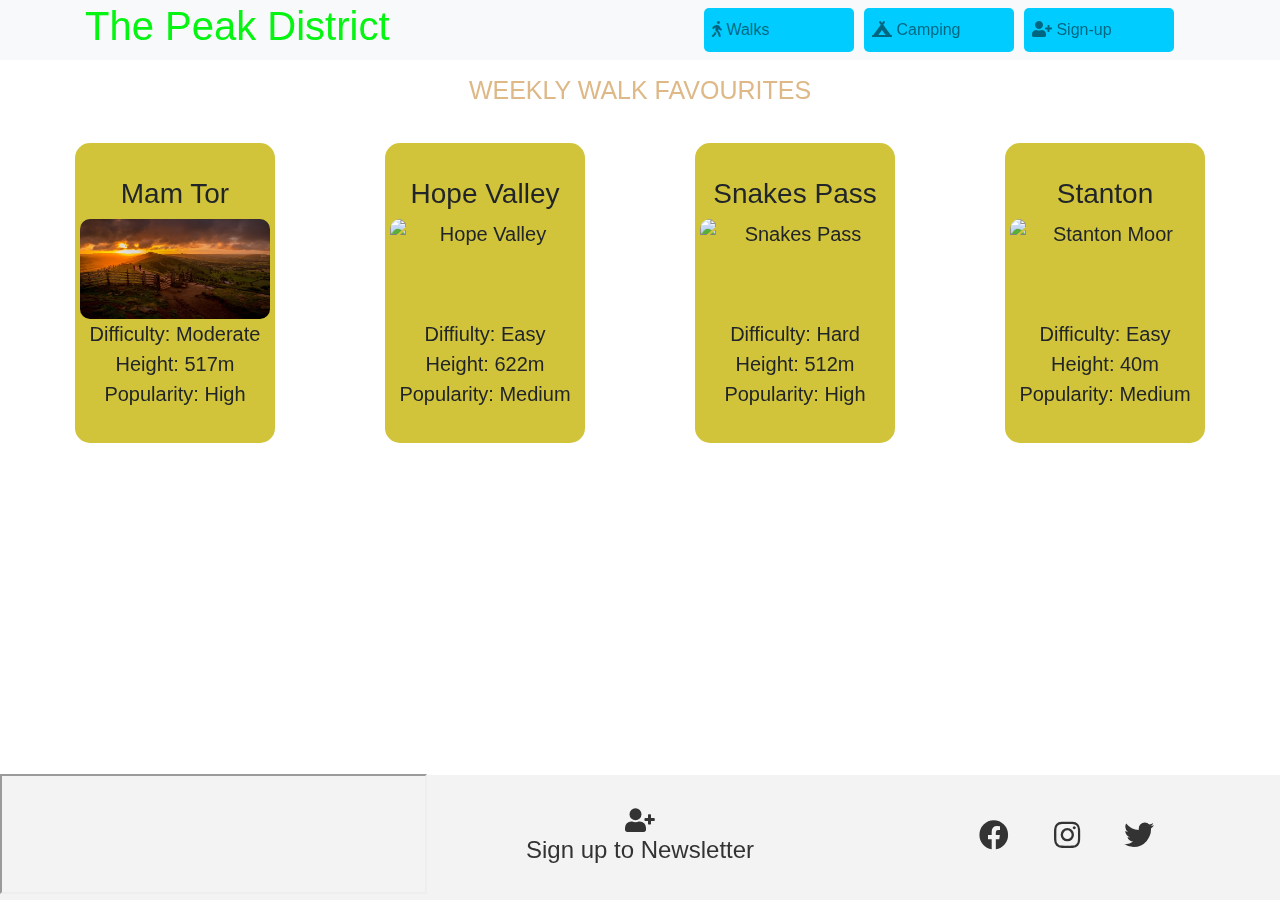
==== index.html @ 20bf9fae "maps and pictures added to flip cards" ====
<!DOCTYPE html>
<html lang="en">
<head>
    <meta charset="UTF-8">
    <meta name="viewport" content="width=device-width, initial-scale=1.0">
    <title>Peak District</title>
    <link rel="stylesheet" href="https://maxcdn.bootstrapcdn.com/bootstrap/4.2.1/css/bootstrap.min.css" type="text/css">
    <link rel="stylesheet" href="https://cdnjs.cloudflare.com/ajax/libs/font-awesome/5.15.4/css/all.min.css">
    <link rel="stylesheet" href="assets/css/style.css">
</head>
<body class="d-flex flex-column">
    <header>
        <div class="container-fluid bg-light">
            <div class="container">
                <div class="row align-items-center">
                    <div class="col-12 col-lg-6 text-center text-lg-left">
                            <h1 class="title">
                                <a href="index.html" class="title-link">The Peak District</a>
                            </h1>
                    </div>
                    <div class="col-12 col-lg-6">
                        <nav class="navbar navbar-expand-lg navbar-light bg-light">
                            <div class="w-100 d-flex justify-content-end justify-content-lg-start">
                                <button class="navbar-toggler mx-auto" type="button" data-toggle="collapse" data-target="#navbarNav" aria-controls="navbarNav" aria-expanded="false" aria-label="Toggle navigation">
                                    <span class="navbar-toggler-icon"></span>
                                </button>
                            </div>
                            <div class="collapse navbar-collapse" id="navbarNav">
                                <ul class="navbar-nav ml-auto">
                                    <li class="nav-item">
                                        <a href="index.html" class="nav-link hvr-sweep-to-bottom">
                                            <i class="fas fa-walking" aria-hidden="true"></i> Walks
                                        </a>
                                    </li>
                                    <li class="nav-item">
                                        <a href="camping.html" class="nav-link hvr-sweep-to-bottom">
                                            <i class="fas fa-campground" aria-hidden="true"></i> Camping
                                        </a>
                                    </li>
                                    <li class="nav-item">
                                        <a href="form.html" class="nav-link hvr-sweep-to-bottom">
                                            <i class="fas fa-user-plus"></i> Sign-up
                                        </a>
                                    </li>
                                </ul>
                            </div>
                        </nav>
                    </div>
                </div>
            </div>
        </div>
    </header>

    <section>
        <h2>Weekly Walk Favourites</h2>
        <div class="background-container">
            <img src="images/peaks.jpg" alt="A valley in the peaks image">
        </div>
        <div class="content">
            <div class="card">
                <div class="card-inner">
                    <div class="card-front">
                        <h3>Mam Tor</h3>
                        <img class="front-one" src="images/mam-tor.jpg" alt="Mam Tor">
                        <div class="trump-stats">
                            <div class="trump-stat">
                                <span>Difficulty:</span> Moderate
                            </div>
                            <div class="trump-stat">
                                <span>Height:</span> 517m
                            </div>
                            <div class="trump-stat">
                                <span>Popularity:</span> High
                            </div>
                        </div>
                    </div>
                    <div class="card-back">
                        <iframe src="https://www.google.com/maps/d/u/0/embed?mid=1R9gpT2WvkWsHJ5ZyW5kZjJj9PqtbRT4&ehbc=2E312F" width="640" height="480"></iframe>
                    </div>
                </div>
            </div>
            <div class="card">
                <div class="card-inner">
                    <div class="card-front">
                        <h3>Hope Valley</h3>
                        <img class="front-one" src="images/hope-valley.jpg" alt="Hope Valley">
                        <div class="trump-stats">
                            <div class="trump-stat">
                                <span>Diffiulty:</span> Easy
                            </div>
                            <div class="trump-stat">
                                <span>Height:</span> 622m
                            </div>
                            <div class="trump-stat">
                                <span>Popularity:</span> Medium
                            </div>
                        </div>
                    </div>
                    <div class="card-back">
                        <iframe src="https://www.google.com/maps/d/u/0/embed?mid=1e7qJ1VXG0vNZCGds6HwfZBUs_OKZl_8&ehbc=2E312F"></iframe>
                    </div>
                </div>
            </div>
            <div class="card">
                <div class="card-inner">
                    <div class="card-front">
                        <h3>Snakes Pass</h3>
                        <img class="front-one" src="images/snakes-pass.jpg" alt="Snakes Pass">
                        <div class="trump-stats">
                            <div class="trump-stat">
                                <span>Difficulty:</span> Hard
                            </div>
                            <div class="trump-stat">
                                <span>Height:</span> 512m
                            </div>
                            <div class="trump-stat">
                                <span>Popularity:</span> High
                            </div>
                        </div>
                    </div>
                    <div class="card-back">
                        <iframe src="https://www.google.com/maps/d/u/0/embed?mid=1y-6go4cqlDeFJHSNPa64vtrWmLFKIcU&ehbc=2E312F"></iframe>
                    </div>
                </div>
            </div>
            <div class="card">
                <div class="card-inner">
                    <div class="card-front">
                        <h3>Stanton</h3>
                        <img class="front-one" src="images/stanton.jpg" alt="Stanton Moor">
                        <div class="trump-stats">
                            <div class="trump-stat">
                                <span>Difficulty:</span> Easy
                            </div>
                            <div class="trump-stat">
                                <span>Height:</span> 40m
                            </div>
                            <div class="trump-stat">
                                <span>Popularity:</span> Medium
                            </div>
                        </div>
                    </div>
                    <div class="card-back">
                        <iframe src="https://www.google.com/maps/d/u/0/embed?mid=1-fS--MXGAy2LARi7S8nEtIEfGnKwD7g&ehbc=2E312F"></iframe>
                    </div>
                </div>
            </div>
        </div>
    </section>

    <footer class="footer mt-auto">
        <div class="footer-left">
                <iframe src="https://www.google.com/maps/d/u/0/embed?mid=1j_bwkNlhbeTc3qMfe_20NvvruEJUZNo&hl=en&iwloc=nears"></iframe>
        </div>
        <div class="footer-middle">
            <a href="form.html" class="signup-link"> <i class="fas fa-user-plus"></i>Sign up to Newsletter</a> 
        </div>
        <div class="footer-right">
            <a href="https://www.facebook.com/" class="social-media-link" target="_blank"><i class="fab fa-facebook"></i></a>
            <a href="https://www.instagram.com/" class="social-media-link" target="_blank"><i class="fab fa-instagram"></i></a>
            <a href="https://twitter.com/" class="social-media-link"  target="_blank"><i class="fab fa-twitter"></i></a>
        </div>
    </footer>

    <script src="https://code.jquery.com/jquery-3.5.1.slim.min.js"></script>
    <script src="https://cdn.jsdelivr.net/npm/@popperjs/core@2.5.4/dist/umd/popper.min.js"></script>
    <script src="https://stackpath.bootstrapcdn.com/bootstrap/4.5.2/js/bootstrap.min.js"></script>
</body>
</html>
---- assets/css/style.css ----
body {
    overflow: hidden;
}

/*--------------------------------------------Title*/

a.title-link {
    text-decoration: none;
    position: relative;
    z-index: 1;
    color: #05f411;
}

a.title-link:hover {
    color: #00ccff;
    transition: 0.5s;
}


/*--------------------------------------------Nav*/

.navbar-nav .nav-link {
    padding: 10px 20px;
    border-radius: 5px;
    transition: background-color 0.5s;
    min-width: 150px;
    background-color: #00ccff;
}

.navbar-nav .nav-link:hover {
    background-color: #05f411;
}

.navbar-nav .nav-item {
    margin: 0 5px;
    z-index: 1;
}

@media (max-width: 768px) {
    .navbar-nav .nav-link {
        width: 80%;
        max-width: 300px;
        text-align: center;
    }
}

/*--------------------------------------------Background Image */

.background-container {
    position: fixed;
    top: 0;
    left: 0;
    width: 100%;
    height: 100%;
    overflow: hidden;
    z-index: -1;
}


.background-container img {
    position: fixed;
    top: 0;
    left: 0;
    width: 100%;
    height: 100%;
    z-index: -1;
    opacity: 0.8;
}

.background {
    position: relative;
    height: 100vh;
    background: no-repeat center center fixed;
    background-size: cover;
    opacity: 0.8;
    z-index: -1;
}

section h2 {
    text-align: center;
    font-size: 25px;
    padding-top: 15px;
    color: burlywood;
    text-transform: uppercase;
}

/*--------------------------------------------Flip Cards*/

.content {
    position: relative;
    top: 0;
    left: 0;
    width: 100%;
    height: 100%;
    display: flex;
    flex-wrap: wrap;
    justify-content: space-around;
    align-items: center;
    padding: 20px;
}

.card {
    background-color: transparent;
    width: 200px;
    height: 300px;
    perspective: 1000px;
    border: none;
    margin: 10px;
}

.card-inner {
    position: relative;
    width: 100%;
    height: 100%;
    text-align: center;
    transition: transform 0.6s;
    transform-style: preserve-3d;
}

.card:hover .card-inner {
    transform: rotateY(180deg);
}

.card-front,
.card-back {
    position: absolute;
    width: 100%;
    height: 100%;
    backface-visibility: hidden;
    display: flex;
    justify-content: center;
    align-items: center;
    font-size: 20px;
    border-radius: 15px;
    flex-direction: column;
}

.card-front {
    background-color: #d1c43b;
}

.front-one {
    width: 95%;
    height: 100px;
    border-radius: 10px;
}

.card-back {
    background-color: #2980b9;
    color: white;
    transform: rotateY(180deg);
}

.card-back iframe {
    width: 100%;
    height: 100%;
    border: none;
    border-radius: 15px;
}


@media (max-width: 919px) {
    .content {
        justify-content: center;
        padding: 30px; /* Remove padding to fit better */
    }
    .card {
        width: calc(200px * 0.67);
        height: calc(350px * 0.67);
        margin: 2px; /* Reduce margin further to bring cards closer together */
        flex: 1 1 calc(50% - 4px);
        max-width: calc(50% - 4px); 
    }
    .card-inner {
        width: 100%;
        height: 100%;
    }
    .card-front,
    .card-back {
        font-size: 16px; /* Adjust font size for smaller screens */
        padding: 5px; /* Adjust padding to ensure content fits */
    }
    .front-one {
        width: 90%;
        height: auto;
        border-radius: 10px;
    }
}



/*--------------------------------------------Footer*/

.footer {
    height: 125px;
    background-color: #f0f0f0;
    display: flex;
    align-items: center;
    justify-content: space-around;
    position: fixed;
    bottom: 0;
    left: 0;
    width: 100%;
    z-index: 999;
    background-color: rgba(240, 240, 240, 0.8);
}

.footer-left,
.footer-middle,
.footer-right {
    flex: 1;
    text-align: center;
}

.footer-left iframe {
    width: 100%;
    height: 120px;
}

.signup-link,
.social-media-link {
    text-decoration: none;
    color: #333;
    margin: 0 10px;
    font-size: 24px;
}

.signup-link:hover,
.social-media-link:hover {
    color: #007bff;
}

.signup-link {
    display: flex;
    flex-direction: column;
    align-items: center;
    justify-content: center;
}

.social-media-link i {
    margin: 0 10px;
    font-size: 30px;
}

/*--------------------------------------------form.html*/

/* Styles for larger screens */
.wrapper {
    display: flex;
    justify-content: center;
    align-items: center;
    padding-bottom: 10px;
    box-sizing: border-box;
}

.form-container {
    width: 100%;
    max-width: 400px; /* Adjust max-width as needed */
    padding: 15px;
    background-color: #fff;
    border-radius: 8px;
    box-shadow: 0 0 10px rgba(0, 0, 0, 0.1);
    text-align: center;
    margin-bottom: 20px; /* Adjust margin as needed */
}

.form-group {
    margin-bottom: 10px;
}

.form-group label {
    display: block;
    font-weight: bold;
    margin-bottom: 5px;
    text-align: left;
}

.form-group input[type="text"],
.form-group input[type="email"] {
    width: 100%; /* Full width for inputs */
    padding: 8px;
    border: 1px solid #ccc;
    border-radius: 5px;
    box-sizing: border-box;
    margin-top: 5px; /* Add margin for spacing */
}

.radio-group {
    display: flex;
    justify-content: space-around; /* Adjust alignment as needed */
    margin-top: 5px;
}

.radio-group label {
    font-weight: normal;
}

#submitBtn {
    width: 100%; /* Full width for submit button */
    padding: 8px;
    border: none;
    background-color: #007bff;
    color: #fff;
    border-radius: 5px;
    cursor: pointer;
    text-decoration: none;
    margin-top: 10px; /* Add margin for spacing */
}

#submitBtn:hover {
    background-color: #0056b3;
}

/* Media query for smaller screens */
@media (max-width: 600px) {
    .form-container {
        max-width: 50%; /* Half the width of the screen */
    }
}

/*--------------------------------------------camping.html*/

.center-content {
    position: absolute;
    top: 30%;
    left: 50%;
    transform: translate(-50%, -50%);
    width: 300px;
    height: 300px;
    display: flex;
    justify-content: center;
    align-items: center;
    text-align: center;
    border-radius: 15px;
}

.flip-box {
    position: absolute;
    width: 200px;
    height: 150px;
    perspective: 1000px;
    border: none;
    cursor: pointer;
}

.flip-box-inner {
    position: relative;
    width: 100%;
    height: 100%;
    text-align: center;
    transition: transform 0.6s;
    transform-style: preserve-3d;
    border-radius: 15px;
}

.flip-box:hover .flip-box-inner {
    transform: rotateY(180deg);
}

.flip-box-front,
.flip-box-back {
    position: absolute;
    width: 100%;
    height: 100%;
    backface-visibility: hidden;
    display: flex;
    justify-content: center;
    align-items: center;
    font-size: 20px;
    border-radius: 15px;
    padding: 20px;
}

.flip-box-front {
    background-color: rgba(255, 255, 255, 0.8);
    border: 1px solid #ccc;
}

.flip-box-back {
    background-color: #2980b9;
    color: white;
    transform: rotateY(180deg);
}

.position-top-left {
    top: 30%;
    left: 30%;
    transform: translate(-100%, -100%);
}

.position-top-right {
    top: 30%;
    right: 30%;
    transform: translate(100%, -100%);
}

.position-bottom-left {
    top: 50%;
    left: 30%;
    transform: translate(-100%, -50%);
}

.position-bottom-right {
    top: 50%;
    right: 30%;
    transform: translate(100%, -50%);
}



.center-content img {
    max-width: 100%;
    max-height: 100%;
    border-radius: 15px;
}
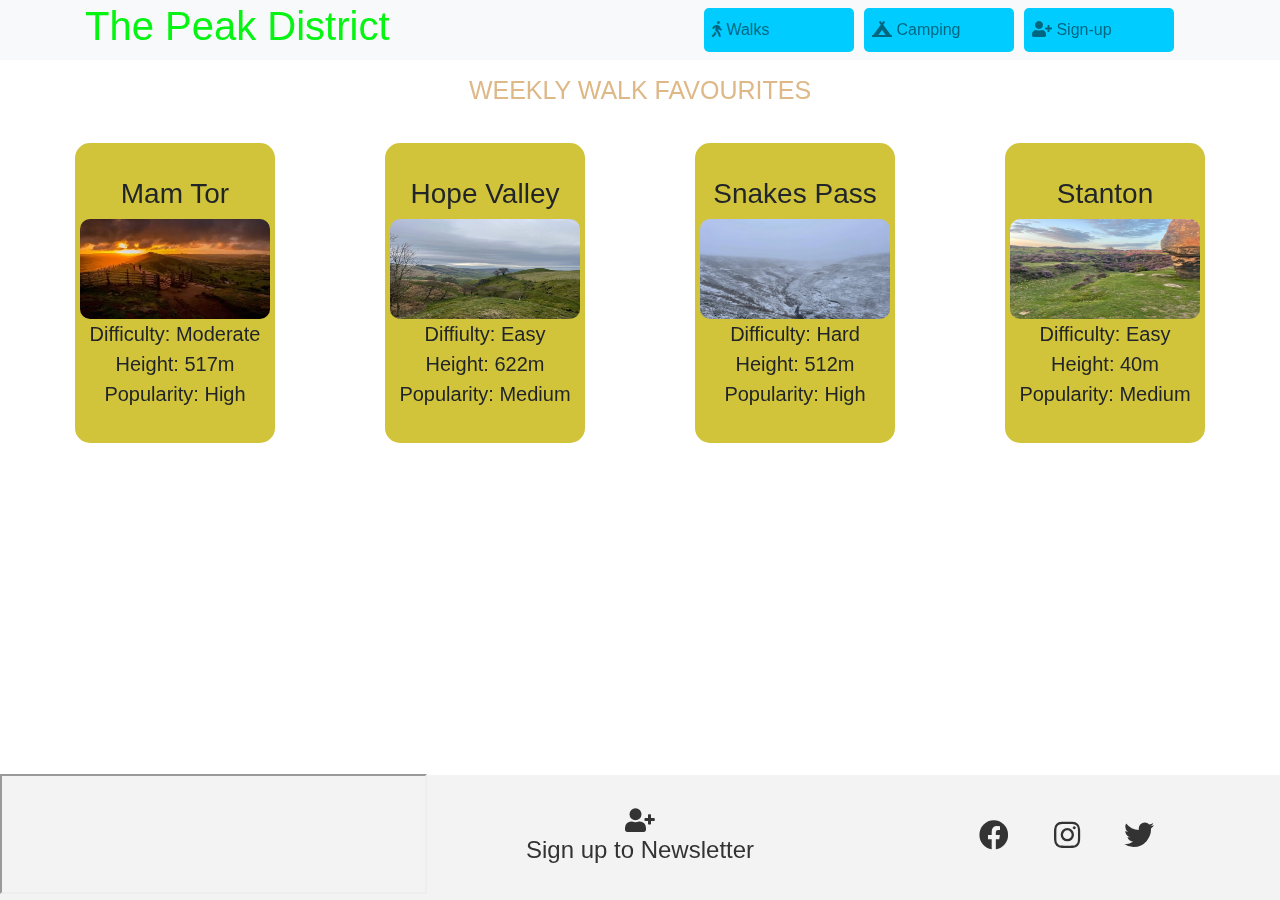
==== commit eceff03b: "all images compressed and converted to webp" ====
--- a/index.html
+++ b/index.html
@@ -54,14 +54,14 @@
     <section>
         <h2>Weekly Walk Favourites</h2>
         <div class="background-container">
-            <img src="images/peaks.jpg" alt="A valley in the peaks image">
+            <img src="images/peaks.webp" alt="A valley in the peaks image">
         </div>
         <div class="content">
             <div class="card">
                 <div class="card-inner">
                     <div class="card-front">
                         <h3>Mam Tor</h3>
-                        <img class="front-one" src="images/mam-tor.jpg" alt="Mam Tor">
+                        <img class="front-one" src="images/mam-tor.webp" alt="Mam Tor">
                         <div class="trump-stats">
                             <div class="trump-stat">
                                 <span>Difficulty:</span> Moderate
@@ -83,7 +83,7 @@
                 <div class="card-inner">
                     <div class="card-front">
                         <h3>Hope Valley</h3>
-                        <img class="front-one" src="images/hope-valley.jpg" alt="Hope Valley">
+                        <img class="front-one" src="images/hope-valley.webp" alt="Hope Valley">
                         <div class="trump-stats">
                             <div class="trump-stat">
                                 <span>Diffiulty:</span> Easy
@@ -105,7 +105,7 @@
                 <div class="card-inner">
                     <div class="card-front">
                         <h3>Snakes Pass</h3>
-                        <img class="front-one" src="images/snakes-pass.jpg" alt="Snakes Pass">
+                        <img class="front-one" src="images/snakes-pass.webp" alt="Snakes Pass">
                         <div class="trump-stats">
                             <div class="trump-stat">
                                 <span>Difficulty:</span> Hard
@@ -127,7 +127,7 @@
                 <div class="card-inner">
                     <div class="card-front">
                         <h3>Stanton</h3>
-                        <img class="front-one" src="images/stanton.jpg" alt="Stanton Moor">
+                        <img class="front-one" src="images/stanton.webp" alt="Stanton Moor">
                         <div class="trump-stats">
                             <div class="trump-stat">
                                 <span>Difficulty:</span> Easy
--- a/assets/css/style.css
+++ b/assets/css/style.css
@@ -84,7 +84,7 @@
     text-transform: uppercase;
 }
 
-/*--------------------------------------------Flip Cards*/
+/*--------------------------------------------Index.html Flip Cards*/
 
 .content {
     position: relative;
@@ -159,17 +159,17 @@
 }
 
 
-@media (max-width: 919px) {
+@media (max-width: 414px) {
     .content {
         justify-content: center;
-        padding: 30px; /* Remove padding to fit better */
+        padding: 30px;
     }
     .card {
         width: calc(200px * 0.67);
         height: calc(350px * 0.67);
-        margin: 2px; /* Reduce margin further to bring cards closer together */
+        margin: 2px;
         flex: 1 1 calc(50% - 4px);
-        max-width: calc(50% - 4px); 
+        max-width: calc(50% - 4px);
     }
     .card-inner {
         width: 100%;
@@ -177,8 +177,48 @@
     }
     .card-front,
     .card-back {
-        font-size: 16px; /* Adjust font size for smaller screens */
-        padding: 5px; /* Adjust padding to ensure content fits */
+        font-size: 16px;
+        padding: 5px;
+    }
+    .front-one {
+        width: 90%;
+        height: auto;
+        border-radius: 10px;
+    }
+}
+
+@media (max-width: 376px) {
+    .content {
+        justify-content: center;
+        padding: 30px;
+
+    }
+    h3{
+        font-size: 20px;
+    }
+    .card {
+        width: calc(150px * 0.67);
+        height: calc(300px * 0.67);
+        margin: 2px;
+        flex: 1 1 calc(50% - 4px);
+        max-width: calc(50% - 4px); 
+        margin-top: -40px;
+        margin-bottom: 45px;
+    }
+    .trump-stats{
+        font-size: 13px;
+    }
+    h2{
+        margin-top:-15px ;
+    }
+    .card-inner {
+        width: 100%;
+        height: 100%;
+    }
+    .card-front,
+    .card-back {
+        font-size: 16px;
+        padding: 5px;
     }
     .front-one {
         width: 90%;
@@ -244,7 +284,6 @@
 
 /*--------------------------------------------form.html*/
 
-/* Styles for larger screens */
 .wrapper {
     display: flex;
     justify-content: center;
@@ -255,13 +294,13 @@
 
 .form-container {
     width: 100%;
-    max-width: 400px; /* Adjust max-width as needed */
+    max-width: 400px;
     padding: 15px;
     background-color: #fff;
     border-radius: 8px;
     box-shadow: 0 0 10px rgba(0, 0, 0, 0.1);
     text-align: center;
-    margin-bottom: 20px; /* Adjust margin as needed */
+    margin-bottom: 20px;
 }
 
 .form-group {
@@ -277,17 +316,17 @@
 
 .form-group input[type="text"],
 .form-group input[type="email"] {
-    width: 100%; /* Full width for inputs */
+    width: 100%;
     padding: 8px;
     border: 1px solid #ccc;
     border-radius: 5px;
     box-sizing: border-box;
-    margin-top: 5px; /* Add margin for spacing */
+    margin-top: 5px;
 }
 
 .radio-group {
     display: flex;
-    justify-content: space-around; /* Adjust alignment as needed */
+    justify-content: space-around;
     margin-top: 5px;
 }
 
@@ -296,7 +335,7 @@
 }
 
 #submitBtn {
-    width: 100%; /* Full width for submit button */
+    width: 100%;
     padding: 8px;
     border: none;
     background-color: #007bff;
@@ -304,19 +343,37 @@
     border-radius: 5px;
     cursor: pointer;
     text-decoration: none;
-    margin-top: 10px; /* Add margin for spacing */
+    margin-top: 10px;
 }
 
 #submitBtn:hover {
     background-color: #0056b3;
 }
 
-/* Media query for smaller screens */
-@media (max-width: 600px) {
+.newsletter{
+    text-align: center;
+    font-size: 16px;
+}
+
+@media (max-width: 414px) {
     .form-container {
-        max-width: 50%; /* Half the width of the screen */
-    }
-}
+        max-width: 50%;
+    }
+}
+
+@media (max-width: 376px) {
+    .form-container {
+        max-width: 50%;
+    }
+    
+    .form-row .question,
+    .form-row .radio-group {
+        display: none;
+    }
+}
+
+
+
 
 /*--------------------------------------------camping.html*/
 
@@ -406,6 +463,22 @@
     transform: translate(100%, -50%);
 }
 
+@media (max-width: 767px) {
+    .img-fluid {
+        display: none;
+    }
+    .flip-box {
+        width:130px;
+        height:180px;
+        margin-left: 50px;
+        margin-right: 50px;
+    }
+}
+
+
+
+
+
 
 
 .center-content img {
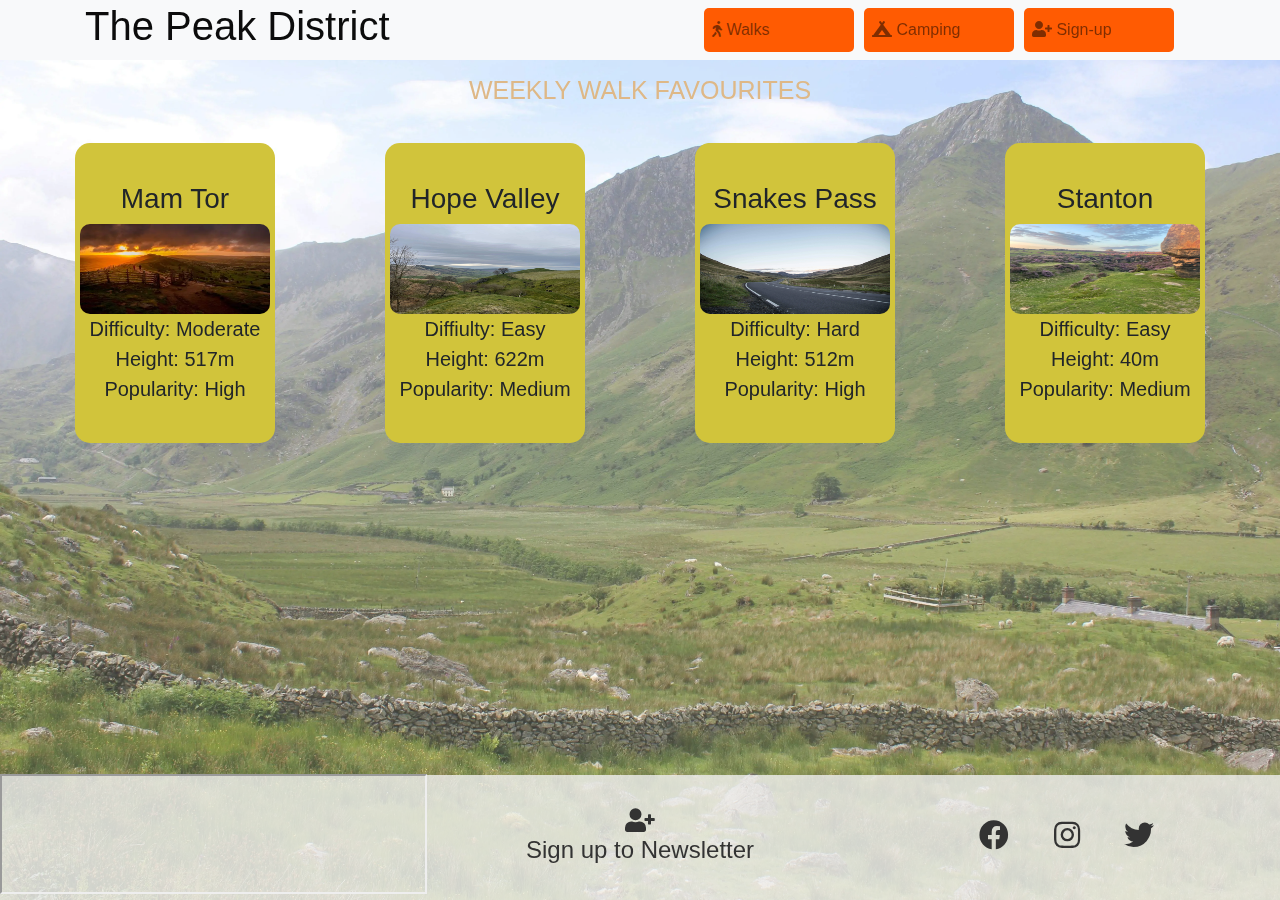
==== commit b6c45dcb: "deferred java script" ====
--- a/index.html
+++ b/index.html
@@ -162,8 +162,8 @@
         </div>
     </footer>
 
-    <script src="https://code.jquery.com/jquery-3.5.1.slim.min.js"></script>
-    <script src="https://cdn.jsdelivr.net/npm/@popperjs/core@2.5.4/dist/umd/popper.min.js"></script>
-    <script src="https://stackpath.bootstrapcdn.com/bootstrap/4.5.2/js/bootstrap.min.js"></script>
+    <script defer src="https://code.jquery.com/jquery-3.5.1.slim.min.js"></script>
+    <script defer src="https://cdn.jsdelivr.net/npm/@popperjs/core@2.5.4/dist/umd/popper.min.js"></script>
+    <script defer src="https://stackpath.bootstrapcdn.com/bootstrap/4.5.2/js/bootstrap.min.js"></script>
 </body>
 </html>--- a/assets/css/style.css
+++ b/assets/css/style.css
@@ -8,11 +8,11 @@
     text-decoration: none;
     position: relative;
     z-index: 1;
-    color: #05f411;
+    color: #0c0c0c;
 }
 
 a.title-link:hover {
-    color: #00ccff;
+    color: #ff5b02;
     transition: 0.5s;
 }
 
@@ -24,11 +24,11 @@
     border-radius: 5px;
     transition: background-color 0.5s;
     min-width: 150px;
-    background-color: #00ccff;
+    background-color: #ff5b02;
 }
 
 .navbar-nav .nav-link:hover {
-    background-color: #05f411;
+    background-color: #0c0c0c;
 }
 
 .navbar-nav .nav-item {
@@ -141,7 +141,7 @@
 
 .front-one {
     width: 95%;
-    height: 100px;
+    height: 30%;
     border-radius: 10px;
 }
 
@@ -181,9 +181,7 @@
         padding: 5px;
     }
     .front-one {
-        width: 90%;
-        height: auto;
-        border-radius: 10px;
+        display:none;
     }
 }
 
@@ -221,9 +219,7 @@
         padding: 5px;
     }
     .front-one {
-        width: 90%;
-        height: auto;
-        border-radius: 10px;
+        display:none
     }
 }
 
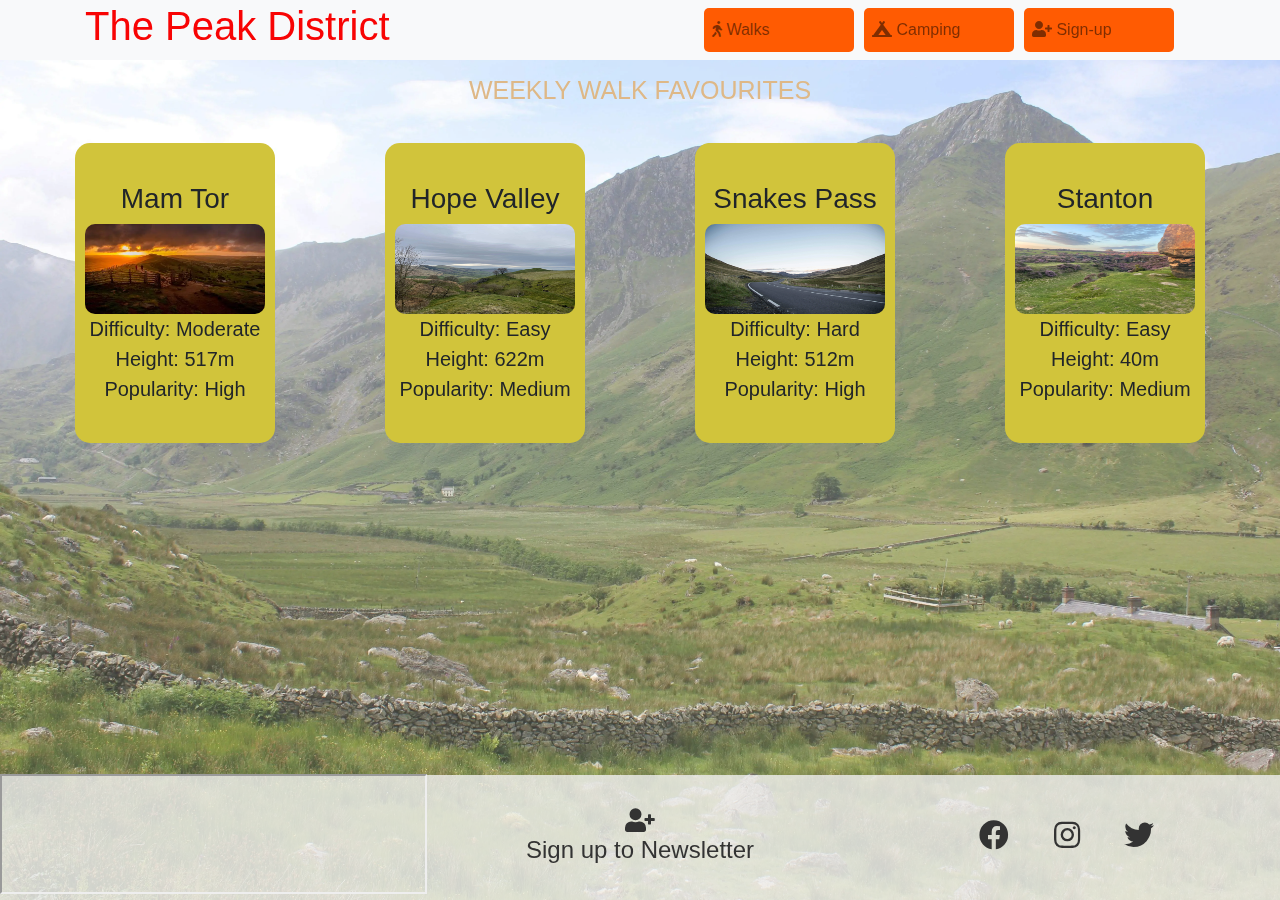
==== commit e47293cd: "labels added to each file" ====
--- a/index.html
+++ b/index.html
@@ -4,21 +4,39 @@
     <meta charset="UTF-8">
     <meta name="viewport" content="width=device-width, initial-scale=1.0">
     <title>Peak District</title>
+
+    <!-- DNS Prefetch -->
+    <link rel="dns-prefetch" href="//maxcdn.bootstrapcdn.com">
+    <link rel="dns-prefetch" href="//cdnjs.cloudflare.com">
+    <link rel="dns-prefetch" href="//code.jquery.com">
+    <link rel="dns-prefetch" href="//stackpath.bootstrapcdn.com">
+    <link rel="dns-prefetch" href="//cdn.jsdelivr.net">
+    
+    <!-- Preconnect -->
+    <link rel="preconnect" href="https://maxcdn.bootstrapcdn.com" crossorigin>
+    <link rel="preconnect" href="https://cdnjs.cloudflare.com" crossorigin>
+    <link rel="preconnect" href="https://code.jquery.com" crossorigin>
+    <link rel="preconnect" href="https://stackpath.bootstrapcdn.com" crossorigin>
+    <link rel="preconnect" href="https://cdn.jsdelivr.net" crossorigin>
+
+    <!-- Stylesheets -->
     <link rel="stylesheet" href="https://maxcdn.bootstrapcdn.com/bootstrap/4.2.1/css/bootstrap.min.css" type="text/css">
     <link rel="stylesheet" href="https://cdnjs.cloudflare.com/ajax/libs/font-awesome/5.15.4/css/all.min.css">
     <link rel="stylesheet" href="assets/css/style.css">
 </head>
 <body class="d-flex flex-column">
+    <!-- Header Section -->
     <header>
         <div class="container-fluid bg-light">
             <div class="container">
                 <div class="row align-items-center">
                     <div class="col-12 col-lg-6 text-center text-lg-left">
-                            <h1 class="title">
-                                <a href="index.html" class="title-link">The Peak District</a>
-                            </h1>
+                        <h1 class="title">
+                            <a href="index.html" class="title-link">The Peak District</a>
+                        </h1>
                     </div>
                     <div class="col-12 col-lg-6">
+                        <!-- Navbar -->
                         <nav class="navbar navbar-expand-lg navbar-light bg-light">
                             <div class="w-100 d-flex justify-content-end justify-content-lg-start">
                                 <button class="navbar-toggler mx-auto" type="button" data-toggle="collapse" data-target="#navbarNav" aria-controls="navbarNav" aria-expanded="false" aria-label="Toggle navigation">
@@ -51,12 +69,14 @@
         </div>
     </header>
 
+    <!-- Main Section -->
     <section>
         <h2>Weekly Walk Favourites</h2>
         <div class="background-container">
             <img src="images/peaks.webp" alt="A valley in the peaks image">
         </div>
         <div class="content">
+            <!-- Flip Card 1: Mam Tor -->
             <div class="card">
                 <div class="card-inner">
                     <div class="card-front">
@@ -79,6 +99,8 @@
                     </div>
                 </div>
             </div>
+
+            <!-- Flip Card 2: Hope Valley -->
             <div class="card">
                 <div class="card-inner">
                     <div class="card-front">
@@ -86,7 +108,7 @@
                         <img class="front-one" src="images/hope-valley.webp" alt="Hope Valley">
                         <div class="trump-stats">
                             <div class="trump-stat">
-                                <span>Diffiulty:</span> Easy
+                                <span>Difficulty:</span> Easy
                             </div>
                             <div class="trump-stat">
                                 <span>Height:</span> 622m
@@ -101,6 +123,8 @@
                     </div>
                 </div>
             </div>
+
+            <!-- Flip Card 3: Snakes Pass -->
             <div class="card">
                 <div class="card-inner">
                     <div class="card-front">
@@ -123,6 +147,8 @@
                     </div>
                 </div>
             </div>
+
+            <!-- Flip Card 4: Stanton -->
             <div class="card">
                 <div class="card-inner">
                     <div class="card-front">
@@ -145,12 +171,14 @@
                     </div>
                 </div>
             </div>
+
         </div>
     </section>
 
+    <!-- Footer Section -->
     <footer class="footer mt-auto">
         <div class="footer-left">
-                <iframe src="https://www.google.com/maps/d/u/0/embed?mid=1j_bwkNlhbeTc3qMfe_20NvvruEJUZNo&hl=en&iwloc=nears"></iframe>
+            <iframe src="https://www.google.com/maps/d/u/0/embed?mid=1j_bwkNlhbeTc3qMfe_20NvvruEJUZNo&hl=en&iwloc=nears" title="Map of Peak District"></iframe>
         </div>
         <div class="footer-middle">
             <a href="form.html" class="signup-link"> <i class="fas fa-user-plus"></i>Sign up to Newsletter</a> 
@@ -162,8 +190,9 @@
         </div>
     </footer>
 
+    <!-- Scripts -->
     <script defer src="https://code.jquery.com/jquery-3.5.1.slim.min.js"></script>
     <script defer src="https://cdn.jsdelivr.net/npm/@popperjs/core@2.5.4/dist/umd/popper.min.js"></script>
     <script defer src="https://stackpath.bootstrapcdn.com/bootstrap/4.5.2/js/bootstrap.min.js"></script>
 </body>
-</html>+</html>
--- a/assets/css/style.css
+++ b/assets/css/style.css
@@ -1,6 +1,3 @@
-body {
-    overflow: hidden;
-}
 
 /*--------------------------------------------Title*/
 
@@ -8,7 +5,7 @@
     text-decoration: none;
     position: relative;
     z-index: 1;
-    color: #0c0c0c;
+    color: #f80404;
 }
 
 a.title-link:hover {
@@ -28,7 +25,7 @@
 }
 
 .navbar-nav .nav-link:hover {
-    background-color: #0c0c0c;
+    background-color: #f80404;
 }
 
 .navbar-nav .nav-item {
@@ -140,7 +137,7 @@
 }
 
 .front-one {
-    width: 95%;
+    width: 90%;
     height: 30%;
     border-radius: 10px;
 }
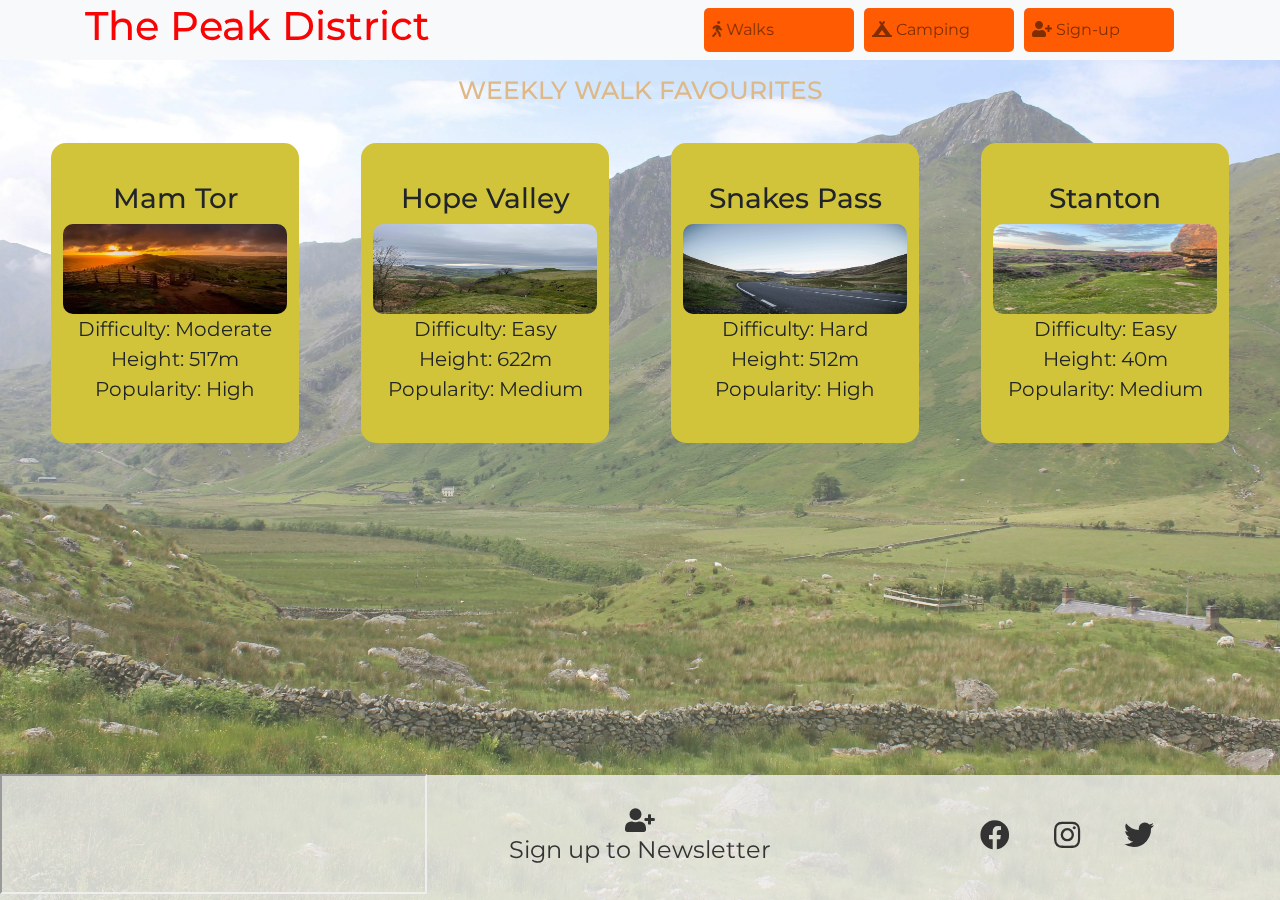
==== commit e89f6c1a: "images added for the README, font stlye added to each header" ====
--- a/index.html
+++ b/index.html
@@ -23,6 +23,11 @@
     <link rel="stylesheet" href="https://maxcdn.bootstrapcdn.com/bootstrap/4.2.1/css/bootstrap.min.css" type="text/css">
     <link rel="stylesheet" href="https://cdnjs.cloudflare.com/ajax/libs/font-awesome/5.15.4/css/all.min.css">
     <link rel="stylesheet" href="assets/css/style.css">
+    <link rel="preconnect" href="https://fonts.googleapis.com">
+    <link rel="preconnect" href="https://fonts.gstatic.com" crossorigin>
+    <link rel="preconnect" href="https://fonts.googleapis.com">
+    <link rel="preconnect" href="https://fonts.gstatic.com" crossorigin>
+    <link href="https://fonts.googleapis.com/css2?family=Montserrat:ital,wght@0,100..900;1,100..900&display=swap" rel="stylesheet">
 </head>
 <body class="d-flex flex-column">
     <!-- Header Section -->
--- a/assets/css/style.css
+++ b/assets/css/style.css
@@ -1,3 +1,6 @@
+body {
+    font-family: "Montserrat", sans-serif;
+}
 
 /*--------------------------------------------Title*/
 
@@ -77,7 +80,7 @@
     text-align: center;
     font-size: 25px;
     padding-top: 15px;
-    color: burlywood;
+    color: #deb887;
     text-transform: uppercase;
 }
 
@@ -98,7 +101,7 @@
 
 .card {
     background-color: transparent;
-    width: 200px;
+    width: 20%;
     height: 300px;
     perspective: 1000px;
     border: none;
@@ -369,7 +372,6 @@
 
 
 /*--------------------------------------------camping.html*/
-
 .center-content {
     position: absolute;
     top: 30%;
@@ -414,20 +416,27 @@
     height: 100%;
     backface-visibility: hidden;
     display: flex;
+    flex-direction: column; /* Arrange items vertically */
     justify-content: center;
     align-items: center;
-    font-size: 20px;
+    font-size: 15px;
     border-radius: 15px;
     padding: 20px;
+    box-sizing: border-box;
 }
 
 .flip-box-front {
-    background-color: rgba(255, 255, 255, 0.8);
+    background-color:#d1c43b;
     border: 1px solid #ccc;
+    font-size: 10px;
+}
+
+.flip-box-front h3{
+    font-size: 15px;
 }
 
 .flip-box-back {
-    background-color: #2980b9;
+    background-color:#ff5b02;
     color: white;
     transform: rotateY(180deg);
 }
@@ -472,8 +481,6 @@
 
 
 
-
-
 .center-content img {
     max-width: 100%;
     max-height: 100%;
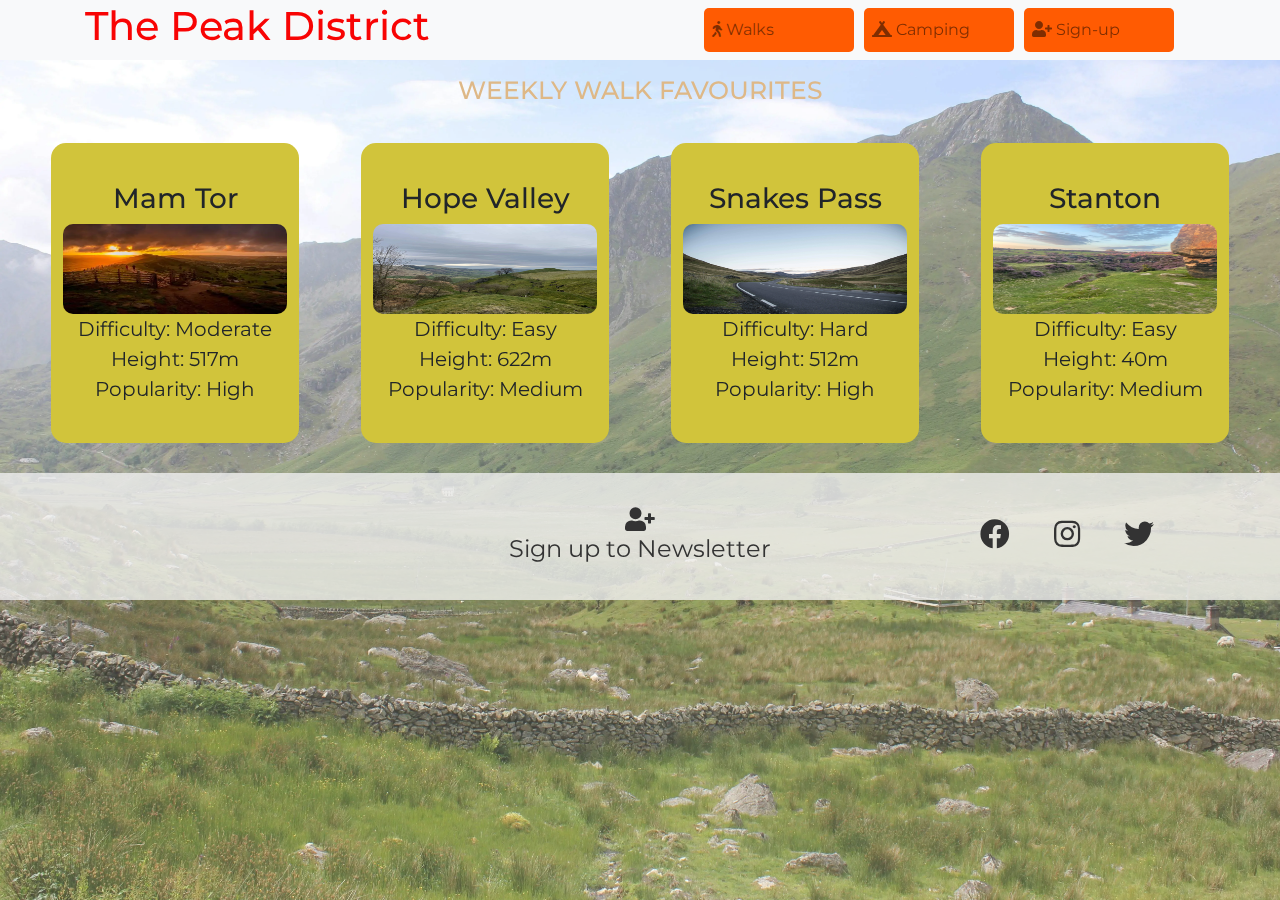
==== commit 12f1a55b: "images added to correct file paths and all pages file paths updated" ====
--- a/index.html
+++ b/index.html
@@ -78,7 +78,7 @@
     <section>
         <h2>Weekly Walk Favourites</h2>
         <div class="background-container">
-            <img src="images/peaks.webp" alt="A valley in the peaks image">
+            <img src="assets/images/peaks.webp" alt="A valley in the peaks image">
         </div>
         <div class="content">
             <!-- Flip Card 1: Mam Tor -->
@@ -86,7 +86,7 @@
                 <div class="card-inner">
                     <div class="card-front">
                         <h3>Mam Tor</h3>
-                        <img class="front-one" src="images/mam-tor.webp" alt="Mam Tor">
+                        <img class="front-one" src="assets/images/mam-tor.webp" alt="Mam Tor">
                         <div class="trump-stats">
                             <div class="trump-stat">
                                 <span>Difficulty:</span> Moderate
@@ -110,7 +110,7 @@
                 <div class="card-inner">
                     <div class="card-front">
                         <h3>Hope Valley</h3>
-                        <img class="front-one" src="images/hope-valley.webp" alt="Hope Valley">
+                        <img class="front-one" src="assets/images/hope-valley.webp" alt="Hope Valley">
                         <div class="trump-stats">
                             <div class="trump-stat">
                                 <span>Difficulty:</span> Easy
@@ -134,7 +134,7 @@
                 <div class="card-inner">
                     <div class="card-front">
                         <h3>Snakes Pass</h3>
-                        <img class="front-one" src="images/snakes-pass.webp" alt="Snakes Pass">
+                        <img class="front-one" src="assets/images/snakes-pass.webp" alt="Snakes Pass">
                         <div class="trump-stats">
                             <div class="trump-stat">
                                 <span>Difficulty:</span> Hard
@@ -158,7 +158,7 @@
                 <div class="card-inner">
                     <div class="card-front">
                         <h3>Stanton</h3>
-                        <img class="front-one" src="images/stanton.webp" alt="Stanton Moor">
+                        <img class="front-one" src="assets/images/stanton.webp" alt="Stanton Moor">
                         <div class="trump-stats">
                             <div class="trump-stat">
                                 <span>Difficulty:</span> Easy
--- a/assets/css/style.css
+++ b/assets/css/style.css
@@ -1,6 +1,9 @@
 body {
     font-family: "Montserrat", sans-serif;
-}
+    overflow-y: auto;
+    display:flex;
+}
+
 
 /*--------------------------------------------Title*/
 
@@ -52,7 +55,7 @@
     left: 0;
     width: 100%;
     height: 100%;
-    overflow: hidden;
+    
     z-index: -1;
 }
 
@@ -228,17 +231,13 @@
 /*--------------------------------------------Footer*/
 
 .footer {
-    height: 125px;
-    background-color: #f0f0f0;
+    min-height: 125px;
+    background-color: rgba(240, 240, 240, 0.8);
     display: flex;
     align-items: center;
     justify-content: space-around;
-    position: fixed;
-    bottom: 0;
-    left: 0;
     width: 100%;
     z-index: 999;
-    background-color: rgba(240, 240, 240, 0.8);
 }
 
 .footer-left,
@@ -251,6 +250,7 @@
 .footer-left iframe {
     width: 100%;
     height: 120px;
+    border: none;
 }
 
 .signup-link,
@@ -278,9 +278,16 @@
     font-size: 30px;
 }
 
+@media (max-width: 768px) {
+    .footer {
+        text-align: center;
+        min-height: auto;
+    }
+}
 /*--------------------------------------------form.html*/
 
 .wrapper {
+    flex:1;
     display: flex;
     justify-content: center;
     align-items: center;
@@ -368,8 +375,19 @@
     }
 }
 
-
-
+/*--------------------------------------------form-thankyou.html*/
+
+.push{
+    margin-top: 100px;
+    width: 100%;
+    max-width: 400px;
+    padding: 15px;
+    background-color: #fff;
+    border-radius: 8px;
+    box-shadow: 0 0 10px rgba(0, 0, 0, 0.1);
+    text-align: center;
+    margin-bottom: 20px;
+}
 
 /*--------------------------------------------camping.html*/
 .center-content {
@@ -388,8 +406,9 @@
 
 .flip-box {
     position: absolute;
-    width: 200px;
-    height: 150px;
+    width: 250px;
+    height: 200px;
+    margin-top: 50px;
     perspective: 1000px;
     border: none;
     cursor: pointer;
@@ -470,10 +489,11 @@
         display: none;
     }
     .flip-box {
-        width:130px;
-        height:180px;
-        margin-left: 50px;
-        margin-right: 50px;
+        width:170px;
+        height:190px;
+        margin-left: 70px;
+        margin-right: 70px;
+        font-size: 8px;
     }
 }
 
